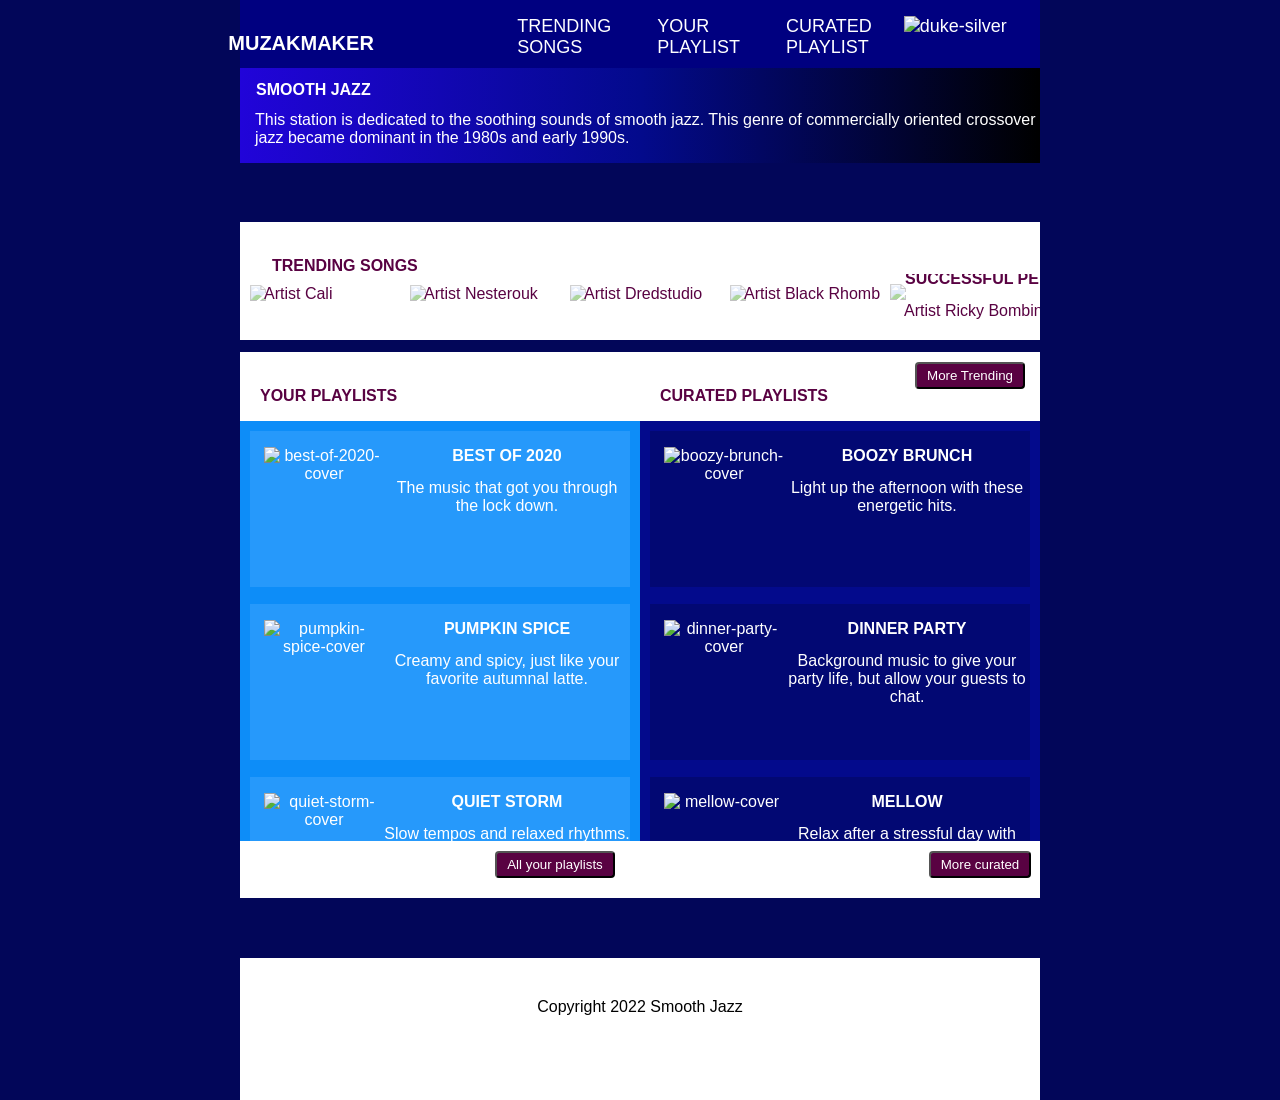
==== index.html @ c62e58bd "name change" ====
<!DOCTYPE html>
<html lang="en">
	<head>
		<meta charset="UTF-8" />
		<meta name="viewport" content="width=device-width, initial-scale=1." />
		<link rel="stylesheet" href="main.css" />
		<title>Musakmaker</title>
	</head>

	<header>
		<div class="flex-container1">
			<section class="one">
				<h2>Smooth Jazz</h2>
				<p>This station is dedicated to the soothing sounds of smooth jazz. This genre of commercially oriented crossover jazz became dominant in the 1980s and early 1990s.</p>
			</section>

			<nav class="navbar">
				<section class="nav-links">
					<input type="checkbox" id="checkbox_toggle" />
					<label for="checkbox_toggle" class="hamburger">&#9776;</label>
					<div class="logo"><h4>MuzakMAKER</h4></div>
					<div class="menu">
						<a href="#">
							TRENDING<br />
							SONGS
						</a>
						<a href="#">
							YOUR <br />
							PLAYLIST
						</a>
						<a href="#">
							CURATED <br />
							PLAYLIST
						</a>
						<img src="/MAINSTREAM/images/duke-silver.png" alt="duke-silver" />
					</div>
				</section>
			</nav>
		</div>
	</header>

	<main>
		<section class="oneplaylist">
			<h3 class="tsongs">Trending Songs</h3>

			<div id="container">
				<div class="item">
					<img src="/MAINSTREAM/images/aloma-cover.png" alt="aloma-cover" />
					<div>
						<audio controls><source src="/MAINSTREAM/audio/aloma.mp3" /></audio>
					</div>
					<div class="textblock">
						<h3>Aloma</h3>
						<p>Artist Cali</p>
					</div>
				</div>

				<div class="item">
					<img src="/MAINSTREAM/images/my-road-cover.png" alt="my-road-cover" />
					<div>
						<audio controls><source src="/MAINSTREAM/audio/my-road.mp3" /></audio>
					</div>
					<div class="textblock">
						<h3>My Road</h3>
						<p>Artist Nesterouk</p>
					</div>
				</div>

				<div class="item">
					<img src="/MAINSTREAM/images/papaya-cover.png" alt="papaya-cover" />
					<div>
						<audio controls><source src="/MAINSTREAM/audio/papaya.mp3" /></audio>
					</div>
					<div class="textblock">
						<h3>Papaya</h3>
						<p>Artist Dredstudio</p>
					</div>
				</div>

				<div class="item">
					<img src="/MAINSTREAM/images/smoothies-cover.png" alt="smoothies-cover" />
					<div>
						<audio controls><source src="/MAINSTREAM/audio/smoothies.mp3" /></audio>
					</div>
					<div class="textblock">
						<h3>Smoothies</h3>
						<p>Artist Black Rhomb</p>
					</div>
				</div>

				<div class="item">
					<img src="/MAINSTREAM/images/successful-performance-cover.png" alt="successful-performance-cover" />
					<div>
						<audio controls><source src="/MAINSTREAM/audio/successful-performance.mp3" /></audio>
					</div>
					<div class="textblock">
						<h3>Successful Performance</h3>
						<p>Artist Ricky Bombino</p>
					</div>
				</div>
			</div>
		</section>

		<section class="twoplaylists">
			<div class="parent">
				<div class="div1"><p class="your">Your Playlists</p></div>
				<div class="div2">
					<div class="grid-container">
						<div class="grid-item">
							<img src="/MAINSTREAM/images/best-of-2020-cover.png" alt="best-of-2020-cover" />
							<h3>Best of 2020</h3>
							<p>The music that got you through the lock down.</p>
						</div>

						<div class="grid-item">
							<img src="/MAINSTREAM/images/pumpkin-spice-cover.png" alt="pumpkin-spice-cover" />
							<h3>Pumpkin Spice</h3>
							<p>Creamy and spicy, just like your favorite autumnal latte.</p>
						</div>

						<div class="grid-item">
							<img src="/MAINSTREAM/images/quiet-storm-cover.png" alt="quiet-storm-cover" />
							<h3>Quiet Storm</h3>
							<p>Slow tempos and relaxed rhythms.</p>
						</div>

						<div class="grid-item">
							<img src="/MAINSTREAM/images/smooth-jazz-cover.png" alt="smooth-jazz-cover" />
							<h3>Smooth Jazz</h3>
							<p>The pioneers of smooth jazz</p>
						</div>

						<div class="grid-item">
							<img src="/MAINSTREAM/images/smooth-study-cover.png" alt="smooth-study-cover" />
							<h3>Smooth Study</h3>
							<p>Background music to keep you going while you study.</p>
						</div>
					</div>
				</div>
				<div class="div3"><button type="button">More Trending</button></div>
				<div class="div4"><p class="cure">Curated Playlists</p></div>
				<div class="div5">
					<div class="grid-container2">
						<div class="grid-item2">
							<img src="/MAINSTREAM/images/boozy-brunch-cover.png" alt="boozy-brunch-cover" />
							<h3>Boozy Brunch</h3>
							<p>Light up the afternoon with these energetic hits.</p>
						</div>

						<div class="grid-item2">
							<img src="/MAINSTREAM/images/dinner-party-cover.png" alt="dinner-party-cover" />
							<h3>Dinner Party</h3>
							<p>Background music to give your party life, but allow your guests to chat.</p>
						</div>

						<div class="grid-item2">
							<img src="/MAINSTREAM/images/mellow-cover.png" alt="mellow-cover" />
							<h3>Mellow</h3>
							<p>Relax after a stressful day with this collection of extra smooth jazz.</p>
						</div>

						<div class="grid-item2">
							<img src="/MAINSTREAM/images/jazz-chill-cover.png" alt="jazz-chill-cover" />
							<h3>Jazz and Chill</h3>
							<p>Set the mood with these silky sounds.</p>
						</div>

						<div class="grid-item2">
							<img src="/MAINSTREAM/images/smooth-saxophone-cover.png" alt="smooth-saxophone-cover" />
							<h3>Jazz Saxophone</h3>
							<p>The greatest collection of your sax favorites.</p>
						</div>
					</div>
				</div>
				<div class="div6"><button type="button">All your playlists</button></div>
				<div class="div7"><button type="button">More curated</button></div>
			</div>
		</section>
	</main>
	<footer>Copyright 2022 Smooth Jazz</footer>
</html>
---- main.css ----
@media screen and (max-width: 376px){
    html{
        background-color:#020659
   }
    body {
        margin:0 auto;
        padding: 20px;
   }
    .tsongs {
        background-color: white;
        width: 350px;
        margin-bottom: -20px;
   }
    * {
        color: white;
   }
    button {
        background-color: #590242;
   }
    .flex-container1 {
        display: flex;
        flex-direction: column-reverse;
        flex-wrap: nowrap;
        justify-content: flex-end;
        align-content: flex-start;
        align-items: stretch;
   }
    .flex-item1:nth-child(1) {
        order: 0;
        flex: 0 1 auto;
        align-self: auto;
   }
    .flex-item1:nth-child(2) {
        order: 0;
        flex: 0 1 auto;
        align-self: auto;
   }
  }
  
  
  .oneplaylist::-webkit-scrollbar-track::-webkit-scrollbar {
    width: 10px;
  }
  
  .oneplaylist ::-webkit-scrollbar {
    width: 1px;
  }
  .oneplaylist ::-webkit-scrollbar-track {
    background-color: #e5d0cb;
  }
  .oneplaylist ::-webkit-scrollbar-thumb {
    background-color: #590242;
  }
  .oneplaylist ::-webkit-scrollbar-thumb:hover {
    background: #0D8DF8;
  }
  .twoplaylists ::-webkit-scrollbar {
    width: 10px;
  }
  .twoplaylists ::-webkit-scrollbar-track {
    background-color: #2699FB 
  }
  .twoplaylists ::-webkit-scrollbar-thumb {
    background-color: #020659;
  }
  .twoplaylists ::-webkit-scrollbar-thumb:hover {
    background: #590242 
  }
  .navbar {
    width: 790px;
    display: flex;
    margin: 0 auto;
    align-items: center;
    list-style: none;
    justify-content: space-around;
    
    padding: 5px;
    
    background-color:navy;
    
    color: #fff;
    
    }
    
    .menu {
      font-size: 1em ;
      margin-left:230px;
      list-style: none;
    }
     a {margin-left:0px;
    margin-bottom: px;
  margin-top:-20px;
  text-decoration: none;
  
   }
  nav a {list-style: none;}
  nav a img {
    width: 20px; }
  
    
    /* LOGO */
    
    .logo {
    
    font-size: 1.25em;
  margin-top: 5px;
    margin-left: -45px;
    margin-bottom: -50px;
    }
    
    /* NAVBAR MENU */
    
    .menu {
    display: flex;
    
    gap: 1em;
    
    font-size: 18px;
    
    }
    
    .menu a:hover {
    
    background-color: #590242;
    
    border-radius: 5px;
    
    transition: 0.3s ease;
    
    }
    
    .menu a {
   
    padding: 5px 14px;
    
    }
    
    /* DROPDOWN MENU */
    
    .services {
    
    position: relative; 
    
    }
    
    .dropdown {
    
    background-color:#590242;
    
    padding: 1em 0;
    height: 500px;
    
    position: absolute;
    
    display: none;
    
    border-radius: 8px;
    
    top: 35px;
    
    }
    
    .dropdown a + a {
    
    margin-top: 10px;
    
    }
    
    .dropdown a {
  
    padding: 0.5em 1em;
    
    width: 8em;
    
    text-align: center;
    
    }
    
    .dropdown a:hover {
    
    background-color: #590242;
    
    }
    
    .services:hover .dropdown {
    
    display: block;
    
    }
  
  
    .colr{
      color: purple;
    }
  
    /*RESPONSIVE NAVBAR MENU STARTS*/
  
  /* CHECKBOX HACK */
  
  input[type=checkbox]{
  
    display: none;
    
    } 
    
    /*HAMBURGER MENU*/
    
    .hamburger {
    
    display: none;
    
    font-size: 24px;
    
    user-select: none;
  
    }
  
  
  @media (max-width: 768px) {
    
    .menu { 
    
    display:none;
    
    position: absolute;
    
    background-color:teal;
    
    right: 0;
    
    left: 0;
    
    text-align: center;
    
    padding: 16px 0;
    
    }
    
    .menu a:hover {
    
    display: inline-block;
    
    background-color:#4c9e9e;
    
    transition: 0.3s ease;
    
    }
  
  
    
    .menu a + a {
    
    margin-top: 12px;
    
    }
    
    input[type=checkbox]:checked ~ .menu{
    
    display: block;
    
    }
  
     
   
    
    .hamburger {
    
    display: block;
    margin-left: -100px;
    margin-bottom: -34px;
    
    }
    
    .dropdown {
    
    left: 50%;
    
    top: 30px;
    
    transform: translateX(35%);
    
    }
    
    .dropdown a:hover {
    
    background-color: #590242;
    
    }
    
  
     .logo {
    font-size: 32px;
    margin: 0px;
    }}
  
  * {
    color: #fff;
    font-family: Verdana, Geneva, Tahoma, sans-serif;
  }
  .one {
    width:800px;
    margin: 0 auto;
    background: rgb(33,4,217);
    background: linear-gradient(90deg, rgba(33,4,217,1) 0%, rgba(3,10,140,1) 50%, rgba(0,0,0,1) 100%);
  }
  .navbar img {
    margin-top:-15px;
  }
  .one h2 {
    margin-left:16px;
  }
  .one p {
    margin-left: -25px;
    color: #fff;
  }
  .logo {
    text-transform: uppercase;
  }
  .flex-container1 {
    display: flex;
    flex-direction: column-reverse;
    flex-wrap: nowrap;
    justify-content: flex-end;
    align-content: flex-start;
    align-items: stretch;
  }
  .oneplaylist {
    margin: 0 auto;
  }
  .oneplaylist img {
    width: 300px;
    height:300px;
  }
  .twoplaylists img {
    width:120px;
    height: 120px;
    padding-bottom: 20px;
  }
  .flex-item1:nth-child(1) {
    order: 0;
    flex: 0 1 auto;
    align-self: auto;
  }
  .flex-item1:nth-child(2) {
    order: 0;
    flex: 0 1 auto;
    align-self: auto;
  }
  .your {
    text-transform: uppercase;
    font-weight: bold;
  }
  .cure {
    text-transform: uppercase;
    font-weight: bold;
  }
  h1 {
    font-size: 1.25em;
  }
  h2, h3 {
    font-size: 1em;
    font-weight: bolder;
    text-transform: uppercase;
  }
  p, dl, dd {
    font-size: 1em;
  }
  footer p {
    font-size: .75em;
  }
  .contain p{
    color: #fff;
  }
  .twoplaylists {
    background-color: white;
    width: 800px;
    margin: 0 auto;
    padding-top: 10px;
  }
  footer {
    margin: 0 auto;
  }
  button {
    background-color:#590242;
  }
  html {
    height: 1100px;
    background-color:#020659;
  }
  .oneplaylist h3,p {
    color: #590242;
  }
  .oneplaylist{
    padding-top:120px;
    padding-bottom: 10px;
  }
  .first {
    margin-bottom: 20px;
    padding: 0;
    width: 800px;
    background-color: #020873;
  }
  .flex-container {
    display: inline-flex;
    flex-direction: column-reverse;
    flex-wrap: nowrap;
    justify-content: normal;
    align-items: flex-start;
    align-content: normal;
    height: 100px;
    position: relative;
    background-color:#020873;
  }
  body {
    margin: 0 auto;
    width:100%;
    height: 1100px;
    display: grid;
    grid-template-areas: "header" "main" "footer";
  }
  main {
    grid-area: main;
    margin: 0 auto;
  }
  #paragraph {
    margin-top: 10%;
    background-color: #020873;
    padding: 2px 32px;
    color: white;
  }
  .tsongs{
    padding-left:32px;
    padding-top: 60px;
    margin-bottom: 10px;
    color: #590242;
    background-color:white;
    width: 770px;
    margin-top: -5px;
    margin-bottom: -1px;
    width: 768px;
  }
  h3.tsongs {
    margin-top: -120px;
    padding-top: 35px;
  }
  .playlist1 {
    background-color: white;
    color: #590242;
  }
  #container {
    display: flex;
    padding-bottom: 10px;
    width: 800px;
    overflow: scroll;
    margin-bottom:-10px;
    overflow-y: hidden;
    background-color: #fff;
  }
  .item img {
   vertical-align: middle;
  }
  .item .textblock {
    position: absolute;
    margin-bottom: 80px;
    background: rgba(255, 255, 255, 0.5);
    width: 300px;
  }
  .textblock {
    margin-top: -48px;
    height: 50px;
    line-break: auto;
  }
  .textblock p {
    margin-left: -1px;
  }
  .textblock h3, p {
    margin-top: -2px;
    padding-left: 5%;
  }
  audio {
    position: absolute;
    margin-top: -180px;
  }
  footer {
    color: #590242;
  }
  .item {
    background-color: rgba(255, 255, 255);
    padding: 10px;
    position: relative;
    width: 180%;
    margin: 0 auto;
  }
  .parent {
    display: grid;
    grid-template-columns: repeat(5, 1fr);
    grid-template-rows: repeat(5, 1fr);
    grid-column-gap: 0px;
    grid-row-gap: 0px;
    width: 800px;
    height: 500px;
    padding-bottom: 36px;
  }
  .div1 {
    grid-area: 2 / 1 / 3 / 2;
  }
  .div2 {
    grid-area: 3 / 1 / 4 / 2;
    width: 400px;
    background-color: #0D8DF8;
  }
  .div3 {
    grid-area: 1 / 2 / 2 / 3;
    text-align: center;
    padding-left: 260px;
  }
  .div4 {
    grid-area: 2 / 2 / 3 / 3;
  }
  .div5 {
    grid-area: 3 / 2 / 4 / 3;
    width: 400px;
    background-color: #0D8DF8;
  }
  .div6 {
    grid-area: 4 / 1 / 5 / 2;
    text-align: center;
    padding-left: 230px;
    padding-top: 10px;
  }
  .div7 {
    grid-area: 4 / 2 / 5 / 3;
    text-align: center;
    padding-left: 280px;
    padding-top: 10px;
  }
  .grid-container {
    float: left;
    height: 400px;
    display: grid;
    column-gap: 50px;
    row-gap: 17px;
    grid-template-columns: auto;
    padding: 10px;
    overflow: scroll;
    overflow-x: hidden;
  }
  .grid-container p {
    color: #fff;
  }
  .grid-item img{
    float: left;
    padding-top: 16px;
    padding-left: 14px;
  }
  .grid-item {
    background-color: #2699FB;
    text-align: center;
    color:white;
  }
  .grid-container2{
    height: 400px;
    display: grid;
    column-gap: 50px;
    row-gap: 17px;
    grid-template-columns: auto;
    background-color: #030A8C;
    padding: 10px;
    overflow: scroll;
    overflow-x: hidden;
  }
  .grid-container2 p {
    color: #fff;
  }
  .grid-item2 img{
    float: left;
    padding-top: 16px;
    padding-left: 14px;
  }
  .grid-item2 {
    background-color: #020873;
    text-align: center;
  }
  footer {
    margin-bottom:0;
    padding-top:40px;
    text-align: center;
    color:black;
    background-color:white;
    width: 800px;
    padding-bottom: 25px;
  }
  button {
    border-radius: 4px;
    text-align: center;
    padding: 4px 10px;
  }
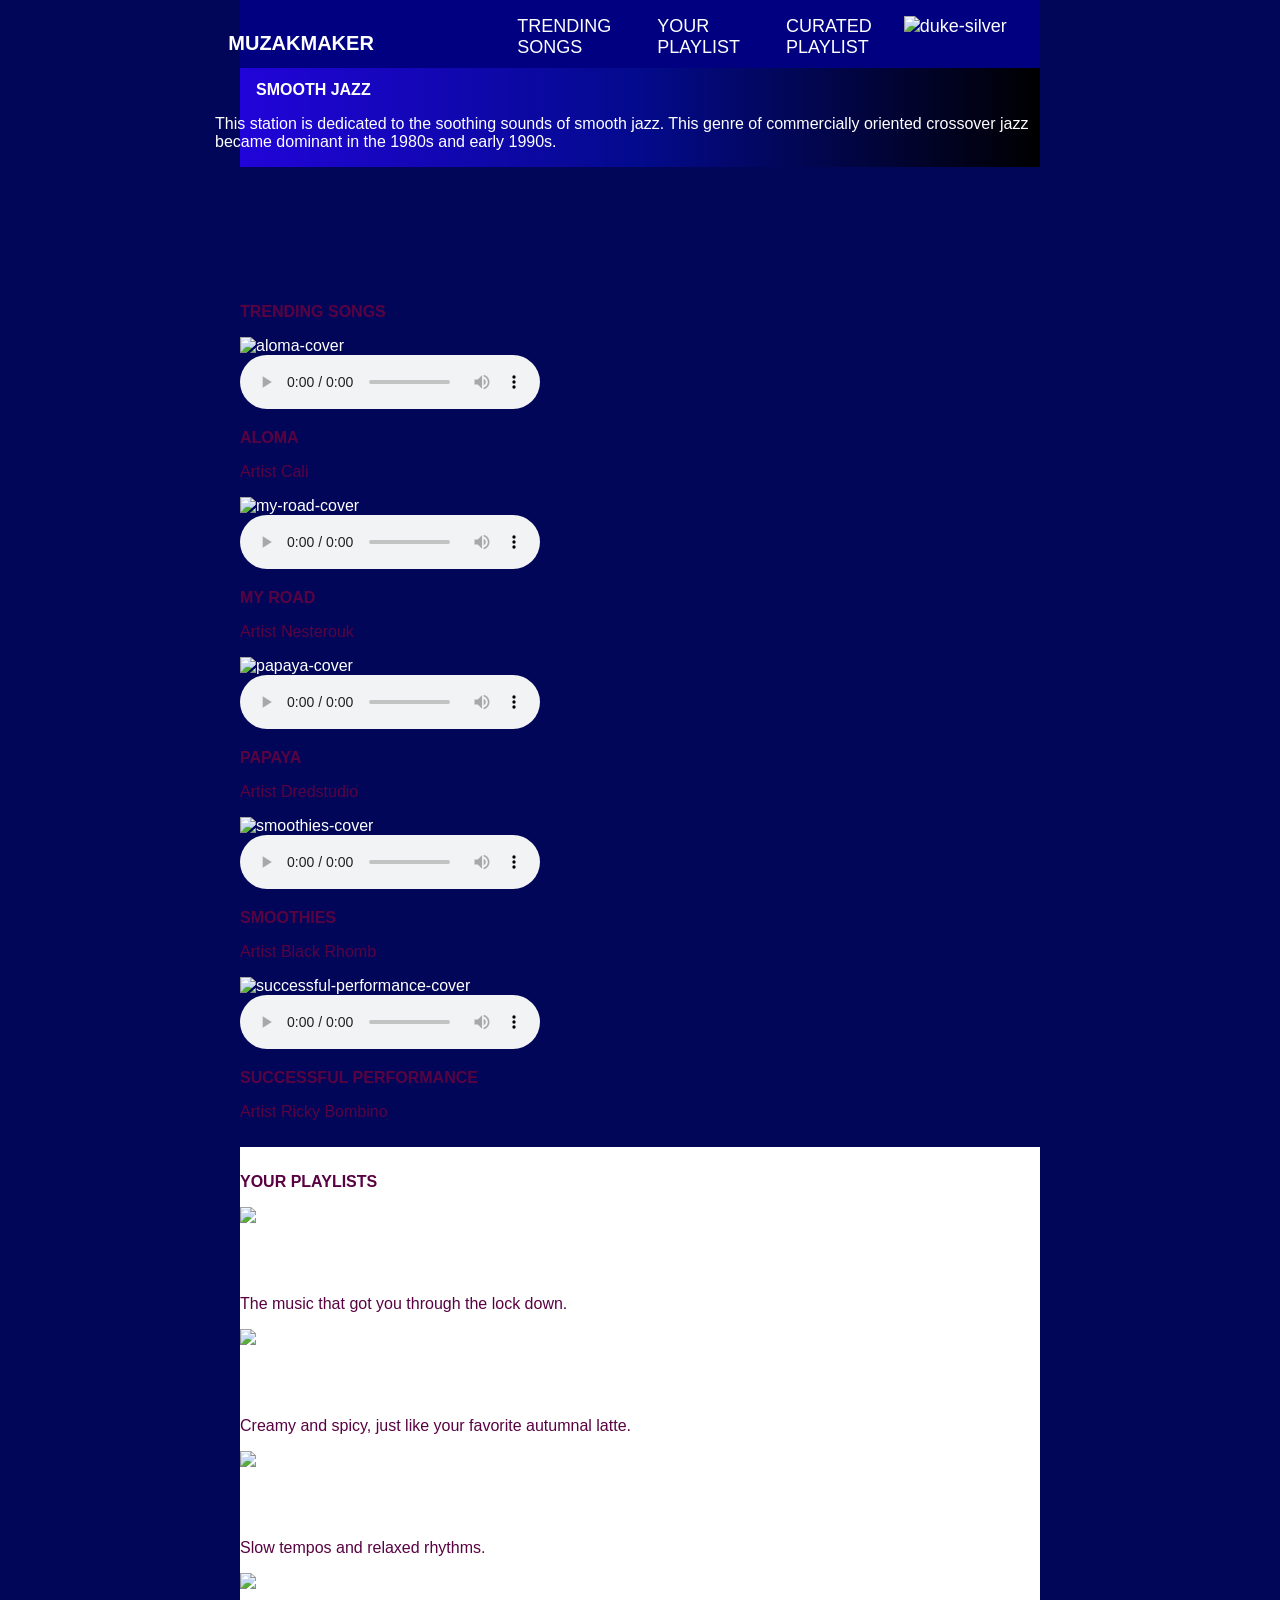
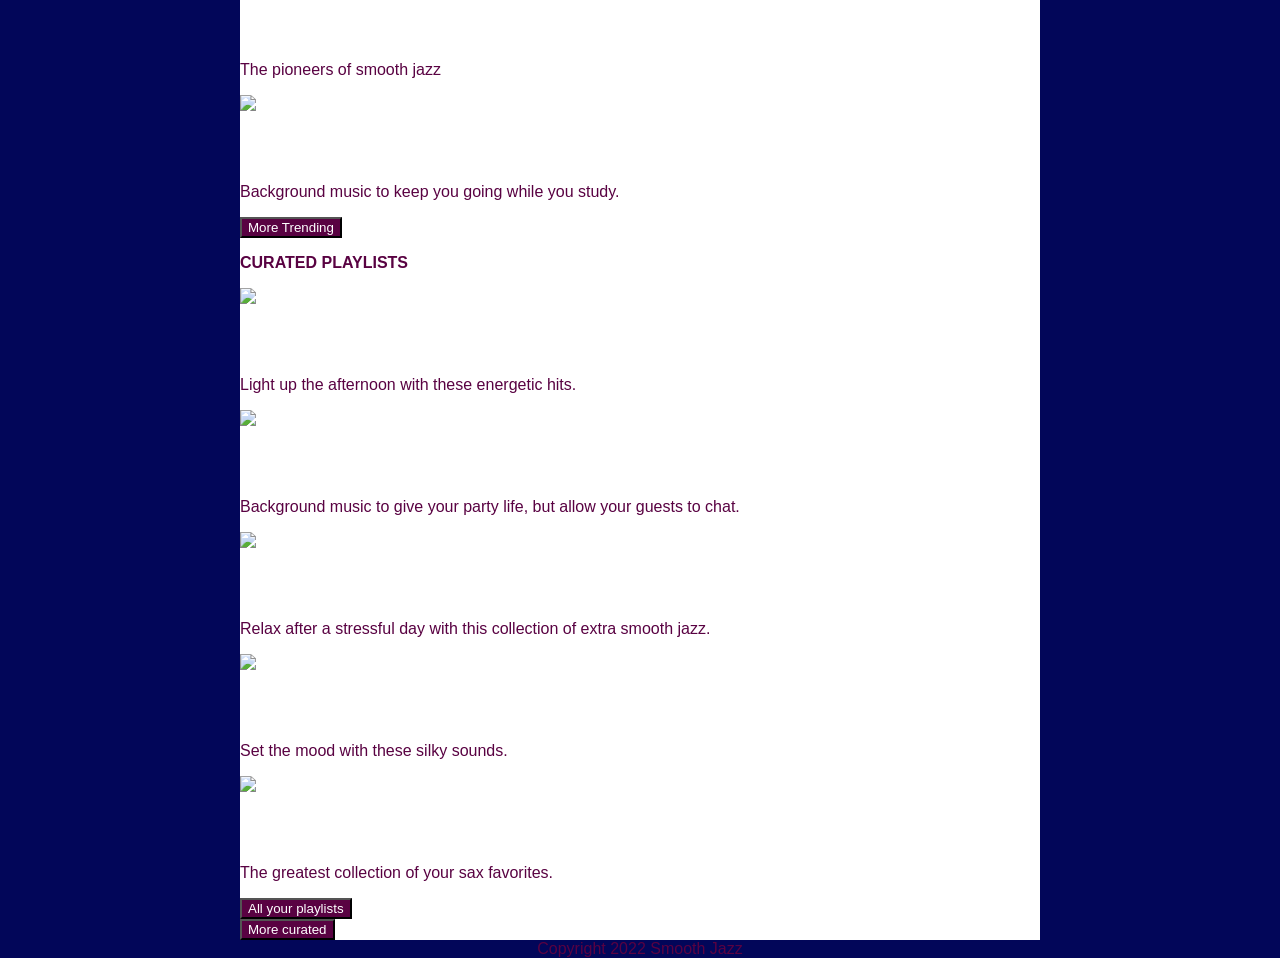
==== commit d0dc1efb: "change" ====
--- a/index.html
+++ b/index.html
@@ -6,7 +6,7 @@
 		<link rel="stylesheet" href="main.css" />
 		<title>Musakmaker</title>
 	</head>
-
+	<body>
 	<header>
 		<div class="flex-container1">
 			<section class="one">
@@ -178,4 +178,5 @@
 		</section>
 	</main>
 	<footer>Copyright 2022 Smooth Jazz</footer>
+	<body>
 </html>
--- a/main.css
+++ b/main.css
@@ -428,6 +428,8 @@
     padding: 2px 32px;
     color: white;
   }
+    footer{
+        color: #590242;
   .tsongs{
     padding-left:32px;
     padding-top: 60px;
@@ -595,4 +597,4 @@
     text-align: center;
     padding: 4px 10px;
   }
-  +  
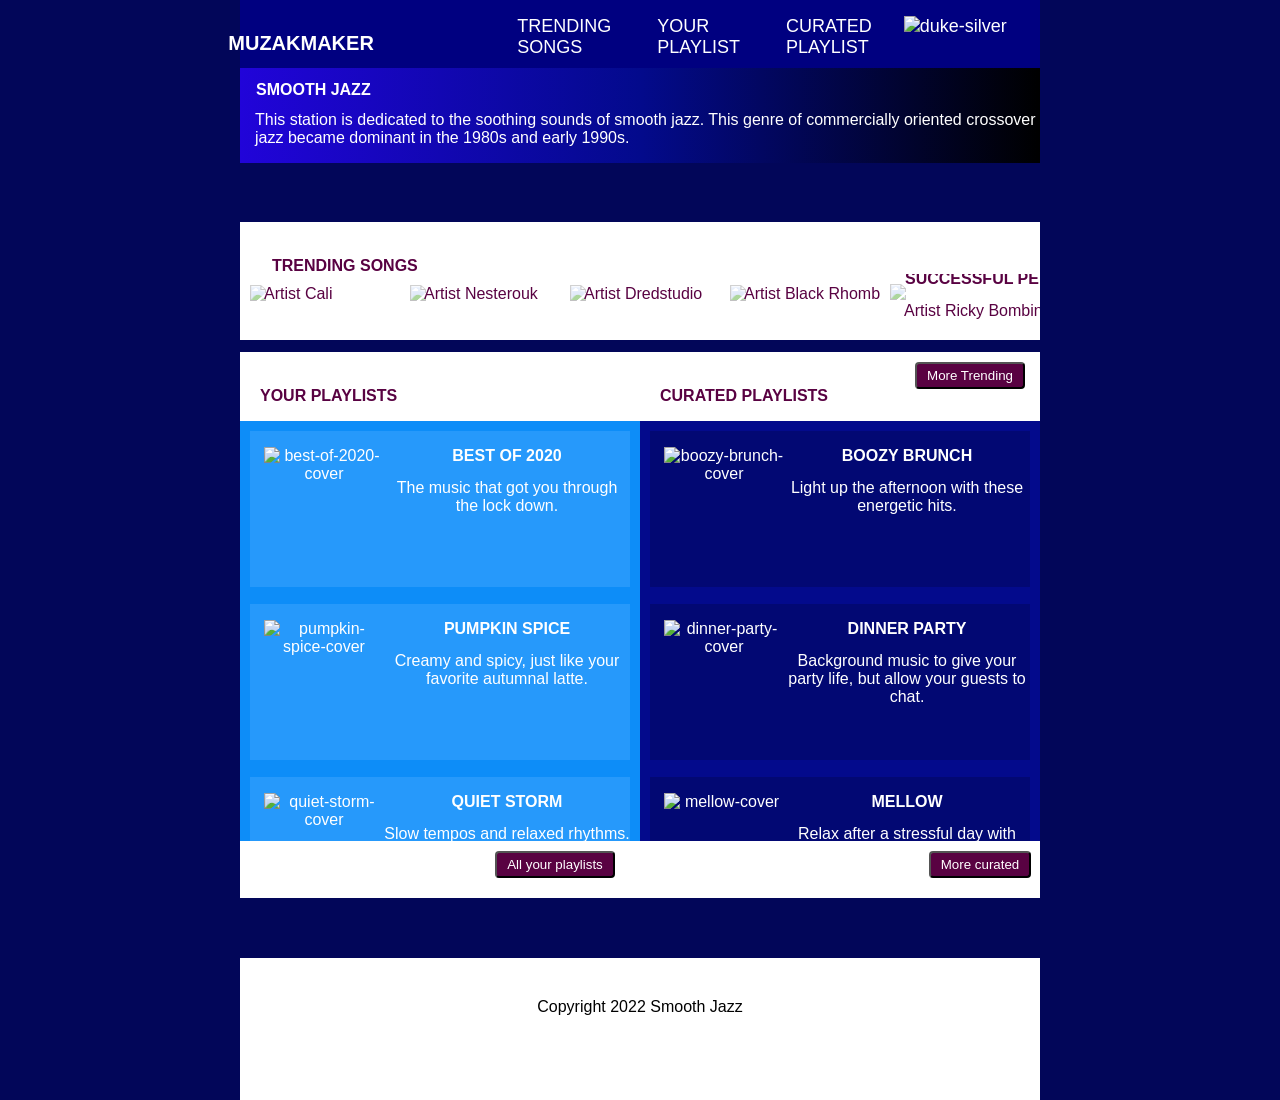
==== commit 9012ec58: "f" ====
--- a/index.html
+++ b/index.html
@@ -178,5 +178,5 @@
 		</section>
 	</main>
 	<footer>Copyright 2022 Smooth Jazz</footer>
-	<body>
+	</body>
 </html>
--- a/main.css
+++ b/main.css
@@ -429,7 +429,7 @@
     color: white;
   }
     footer{
-        color: #590242;
+        color: #590242;}
   .tsongs{
     padding-left:32px;
     padding-top: 60px;
@@ -445,6 +445,9 @@
     margin-top: -120px;
     padding-top: 35px;
   }
+  footer{
+    color:#590242;
+  }
   .playlist1 {
     background-color: white;
     color: #590242;
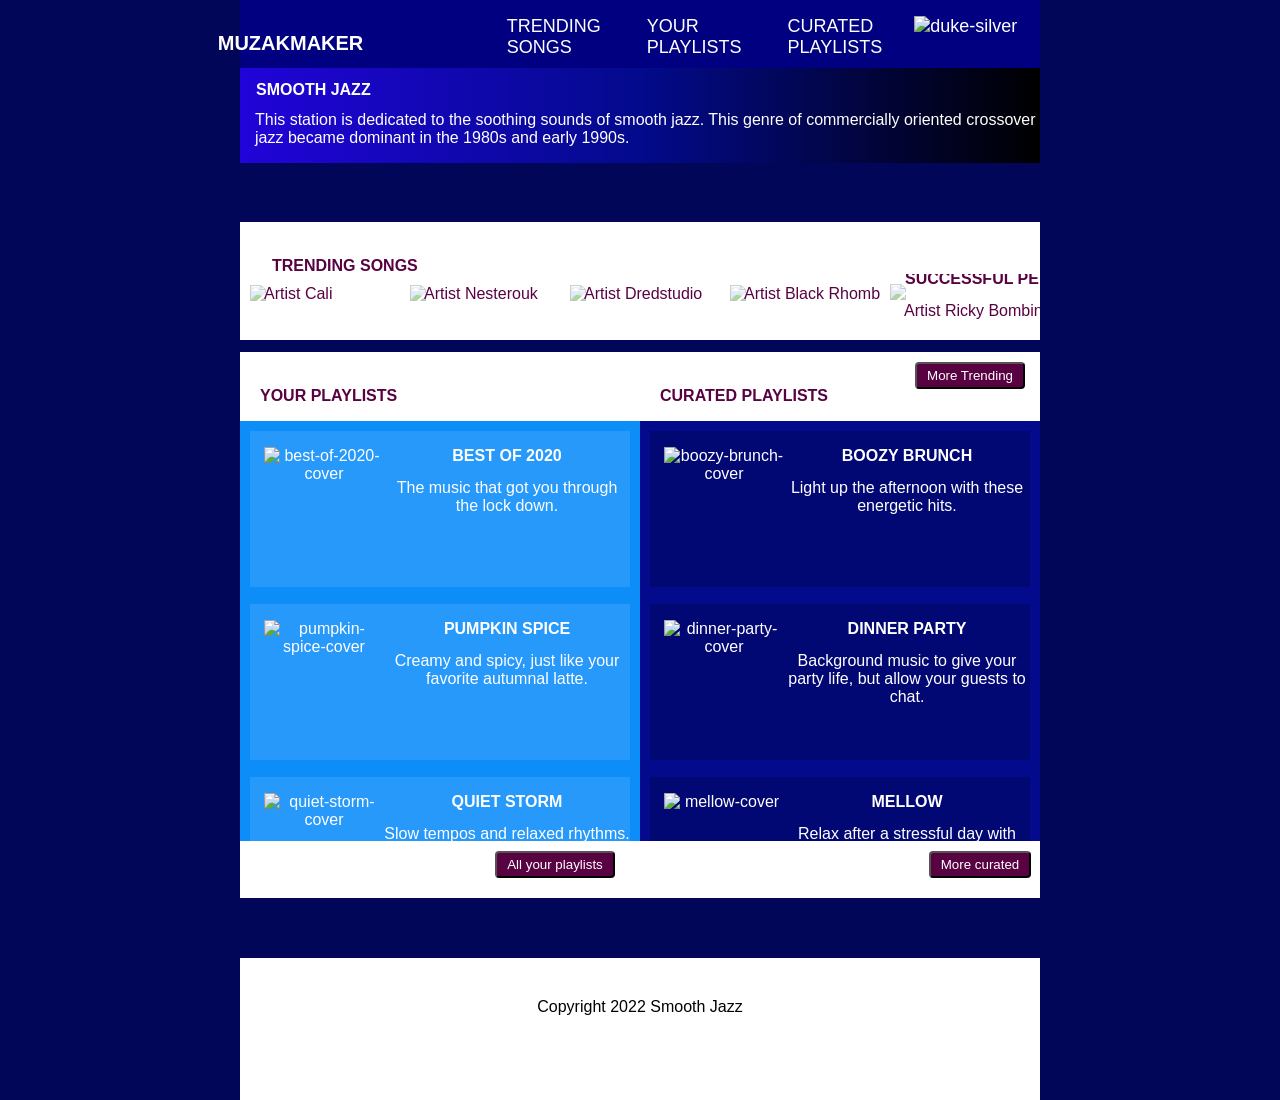
==== commit beb6ef90: "Update index.html" ====
--- a/index.html
+++ b/index.html
@@ -26,11 +26,11 @@
 						</a>
 						<a href="#">
 							YOUR <br />
-							PLAYLIST
+							PLAYLISTS
 						</a>
 						<a href="#">
 							CURATED <br />
-							PLAYLIST
+							PLAYLISTS
 						</a>
 						<img src="/MAINSTREAM/images/duke-silver.png" alt="duke-silver" />
 					</div>
